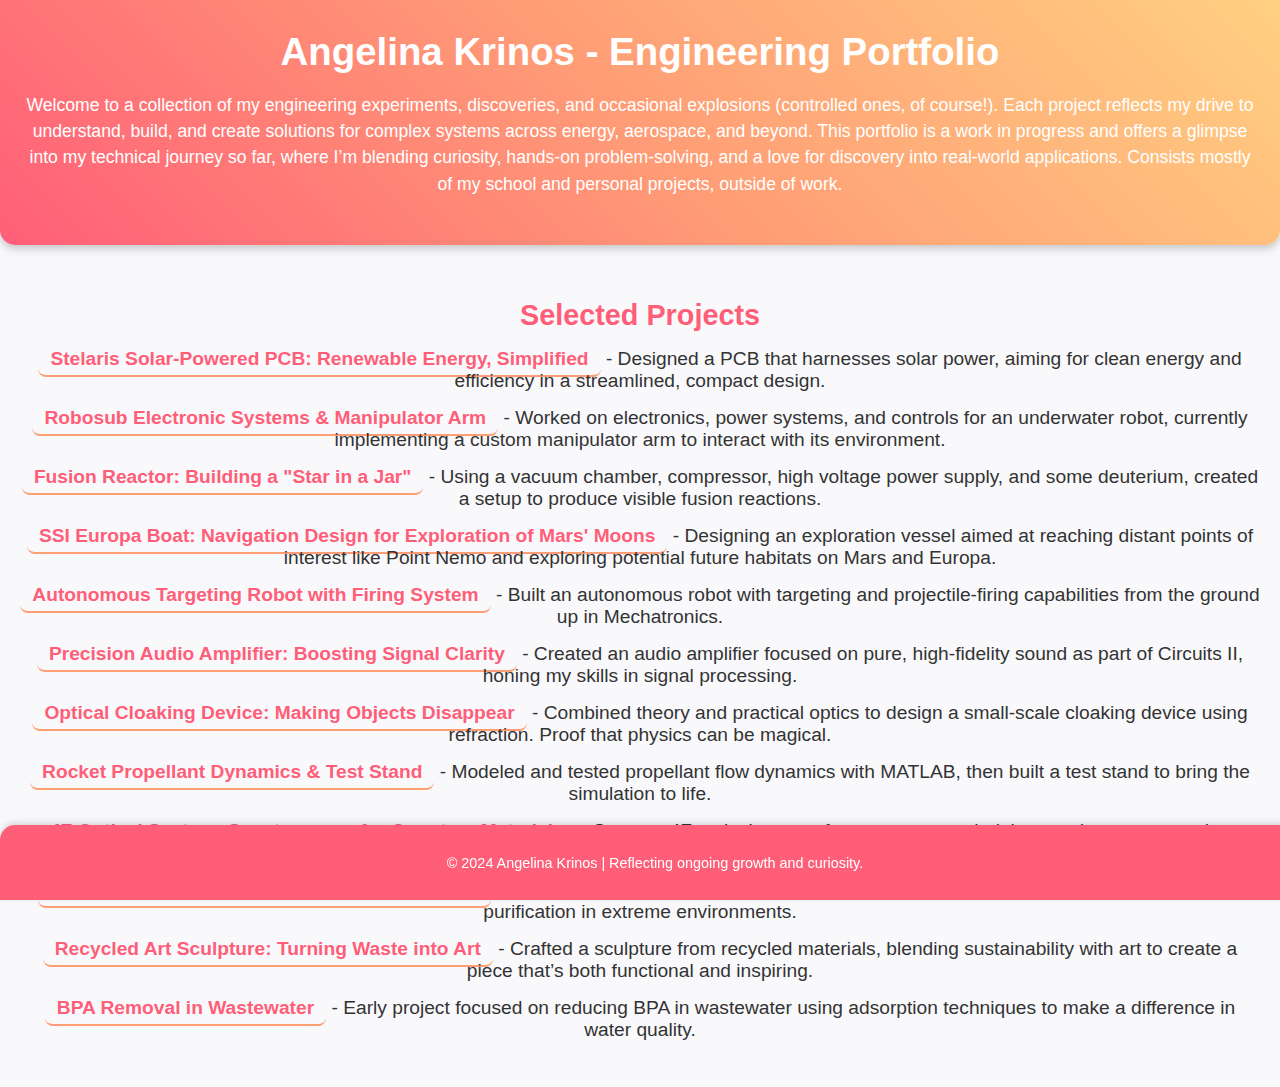
==== index.html @ dcae76e0 "Update index.html" ====
<!DOCTYPE html>
<html lang="en">
<head>
    <meta charset="UTF-8">
    <meta name="viewport" content="width=device-width, initial-scale=1.0">
    <title>Angelina Krinos - Portfolio</title>
    <link rel="stylesheet" href="assets/styles.css">
</head>
<body>
    <header>
        <div class="header-background"></div> <!-- Adds a custom shape in the background -->
        <h1>Angelina Krinos - Engineering Portfolio</h1>
        <p>
            Welcome to a collection of my engineering experiments, discoveries, and occasional explosions (controlled ones, of course!). Each project reflects my drive to understand, build, and create solutions for complex systems across energy, aerospace, and beyond. This portfolio is a work in progress and offers a glimpse into my technical journey so far, where I’m blending curiosity, hands-on problem-solving, and a love for discovery into real-world applications. Consists mostly of my school and personal projects, outside of work.
        </p>
    </header>

    <section id="projects">
        <h2>Selected Projects</h2>
        <ul>
            <li><a href="projects/stelaris-solar-charging-pcb.html">Stelaris Solar-Powered PCB: Renewable Energy, Simplified</a> - Designed a PCB that harnesses solar power, aiming for clean energy and efficiency in a streamlined, compact design.</li>
            <li><a href="projects/robosub-power-manipulator.html">Robosub Electronic Systems & Manipulator Arm</a> - Worked on electronics, power systems, and controls for an underwater robot, currently implementing a custom manipulator arm to interact with its environment.</li>
            <li><a href="projects/fusion-reactor.html">Fusion Reactor: Building a "Star in a Jar"</a> - Using a vacuum chamber, compressor, high voltage power supply, and some deuterium, created a setup to produce visible fusion reactions.</li>
            <li><a href="projects/ssi-europa-boat.html">SSI Europa Boat: Navigation Design for Exploration of Mars' Moons</a> - Designing an exploration vessel aimed at reaching distant points of interest like Point Nemo and exploring potential future habitats on Mars and Europa.</li>
            <li><a href="projects/projectile-firing-robot.html">Autonomous Targeting Robot with Firing System</a> - Built an autonomous robot with targeting and projectile-firing capabilities from the ground up in Mechatronics.</li>
            <li><a href="projects/audio-amplifier.html">Precision Audio Amplifier: Boosting Signal Clarity</a> - Created an audio amplifier focused on pure, high-fidelity sound as part of Circuits II, honing my skills in signal processing.</li>
            <li><a href="projects/optical-cloaking-device.html">Optical Cloaking Device: Making Objects Disappear</a> - Combined theory and practical optics to design a small-scale cloaking device using refraction. Proof that physics can be magical.</li>
            <li><a href="projects/rocket-propellant-system.html">Rocket Propellant Dynamics & Test Stand</a> - Modeled and tested propellant flow dynamics with MATLAB, then built a test stand to bring the simulation to life.</li>
            <li><a href="projects/4f-optical-system.html">4F Optical System: Spectroscopy for Quantum Materials</a> - Set up a 4F optical system for spectroscopy, helping to advance research on quantum materials and improve experimental results.</li>
            <li><a href="projects/zeolite-air-purification.html">ISS Zeolite Air Purification: Fresh Air for Space</a> - Developed a 3D-printed filtration material to enhance air quality on the ISS, tackling air purification in extreme environments.</li>
            <li><a href="projects/recycled-art-sculpture.html">Recycled Art Sculpture: Turning Waste into Art</a> - Crafted a sculpture from recycled materials, blending sustainability with art to create a piece that’s both functional and inspiring.</li>
            <li><a href="projects/adsorption-bpa-wastewater.html">BPA Removal in Wastewater</a> - Early project focused on reducing BPA in wastewater using adsorption techniques to make a difference in water quality.</li>
        </ul>
    </section>

    <footer>
        <p>&copy; 2024 Angelina Krinos | Reflecting ongoing growth and curiosity.</p>
    </footer>
</body>
</html>
---- assets/styles.css ----
/* General styles */
body {
    font-family: 'Roboto', sans-serif;
    margin: 0;
    padding: 0;
    background-color: #f9f9fc;
    color: #333;
    text-align: center;
}

/* Header */
header {
    font-family: 'Montserrat', sans-serif;
    background: linear-gradient(45deg, #ff5e78, #ff9d76, #ffd081);
    color: #fff;
    padding: 30px 20px;
    border-radius: 0 0 15px 15px;
    box-shadow: 0px 4px 8px rgba(0, 0, 0, 0.2);
}

header h1 {
    font-size: 2.4em;
    margin: 0;
}

header p {
    font-size: 1.1em;
    line-height: 1.5;
}

/* Section for projects */
#projects {
    padding: 30px 20px;
}
#projects h2 {
    font-family: 'Montserrat', sans-serif;
    color: #ff5e78;
    font-size: 1.8em;
    margin-bottom: 15px;
}

ul {
    list-style: none;
    padding: 0;
}

li {
    margin: 15px 0;
    font-size: 1.2em;
}

a {
    text-decoration: none;
    color: #ff5e78;
    font-weight: bold;
    border-bottom: 2px solid #ff9d76;
    padding: 6px 12px;
    border-radius: 8px;
    transition: background-color 0.3s, color 0.3s;
}

a:hover {
    background-color: #ff9d76;
    color: #fff;
}

/* Footer */
footer {
    font-family: 'Roboto', sans-serif;
    background: #ff5e78;
    color: #fff;
    padding: 15px;
    font-size: 0.9em;
    position: fixed;
    bottom: 0;
    width: 100%;
    border-radius: 15px 15px 0 0;
    box-shadow: 0px -2px 6px rgba(0, 0, 0, 0.15);
}
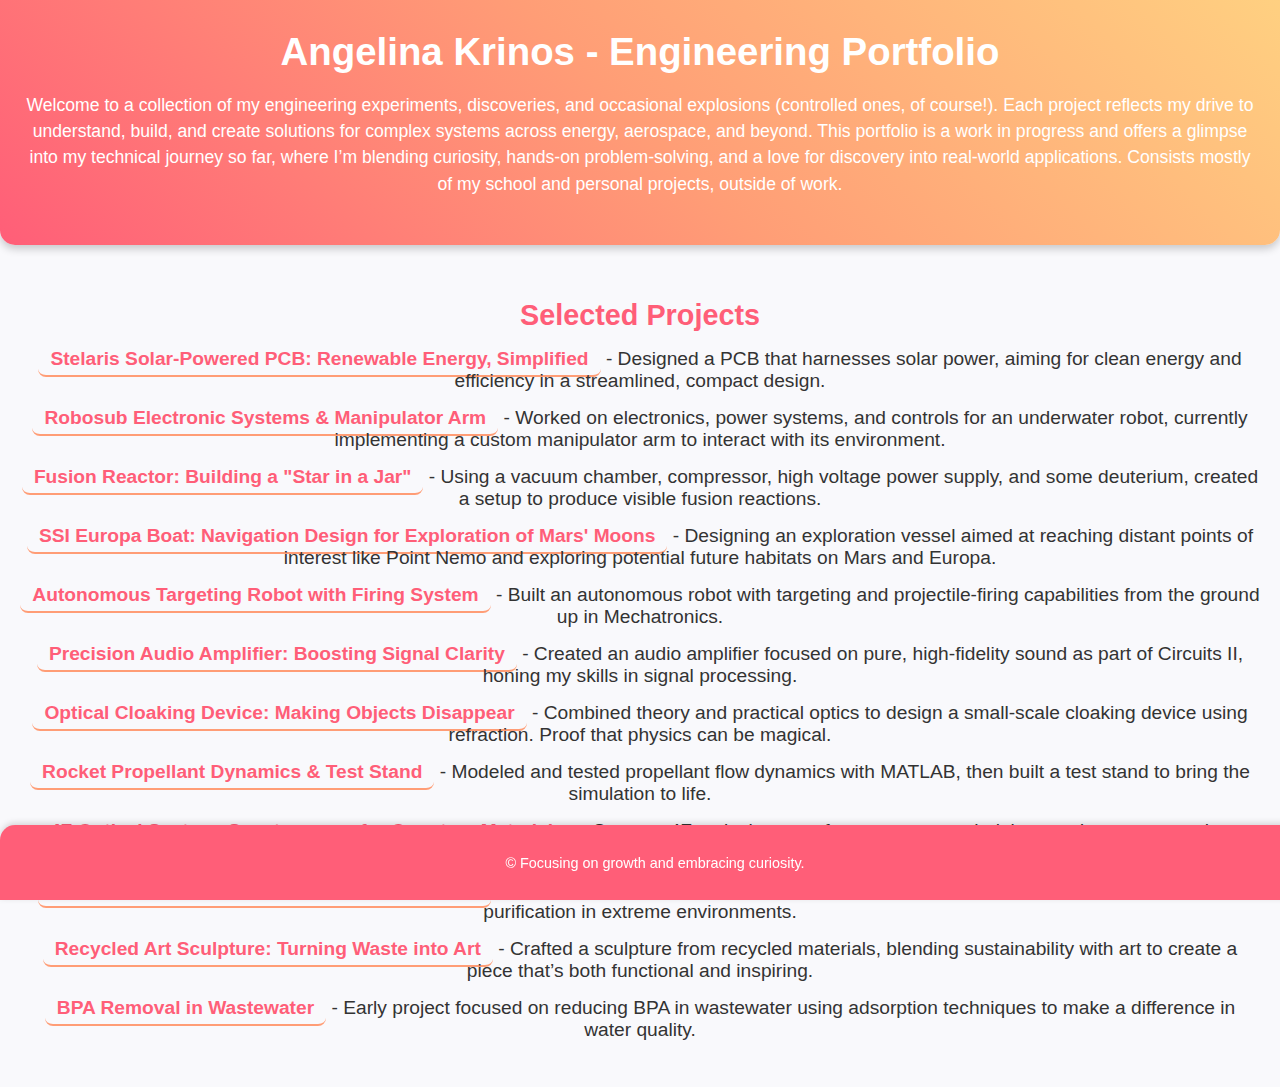
==== commit 94c120c1: "Update index.html" ====
--- a/index.html
+++ b/index.html
@@ -34,7 +34,7 @@
     </section>
 
     <footer>
-        <p>&copy; 2024 Angelina Krinos | Reflecting ongoing growth and curiosity.</p>
+        <p>&copy; Focusing on growth and embracing curiosity. </p>
     </footer>
 </body>
 </html>
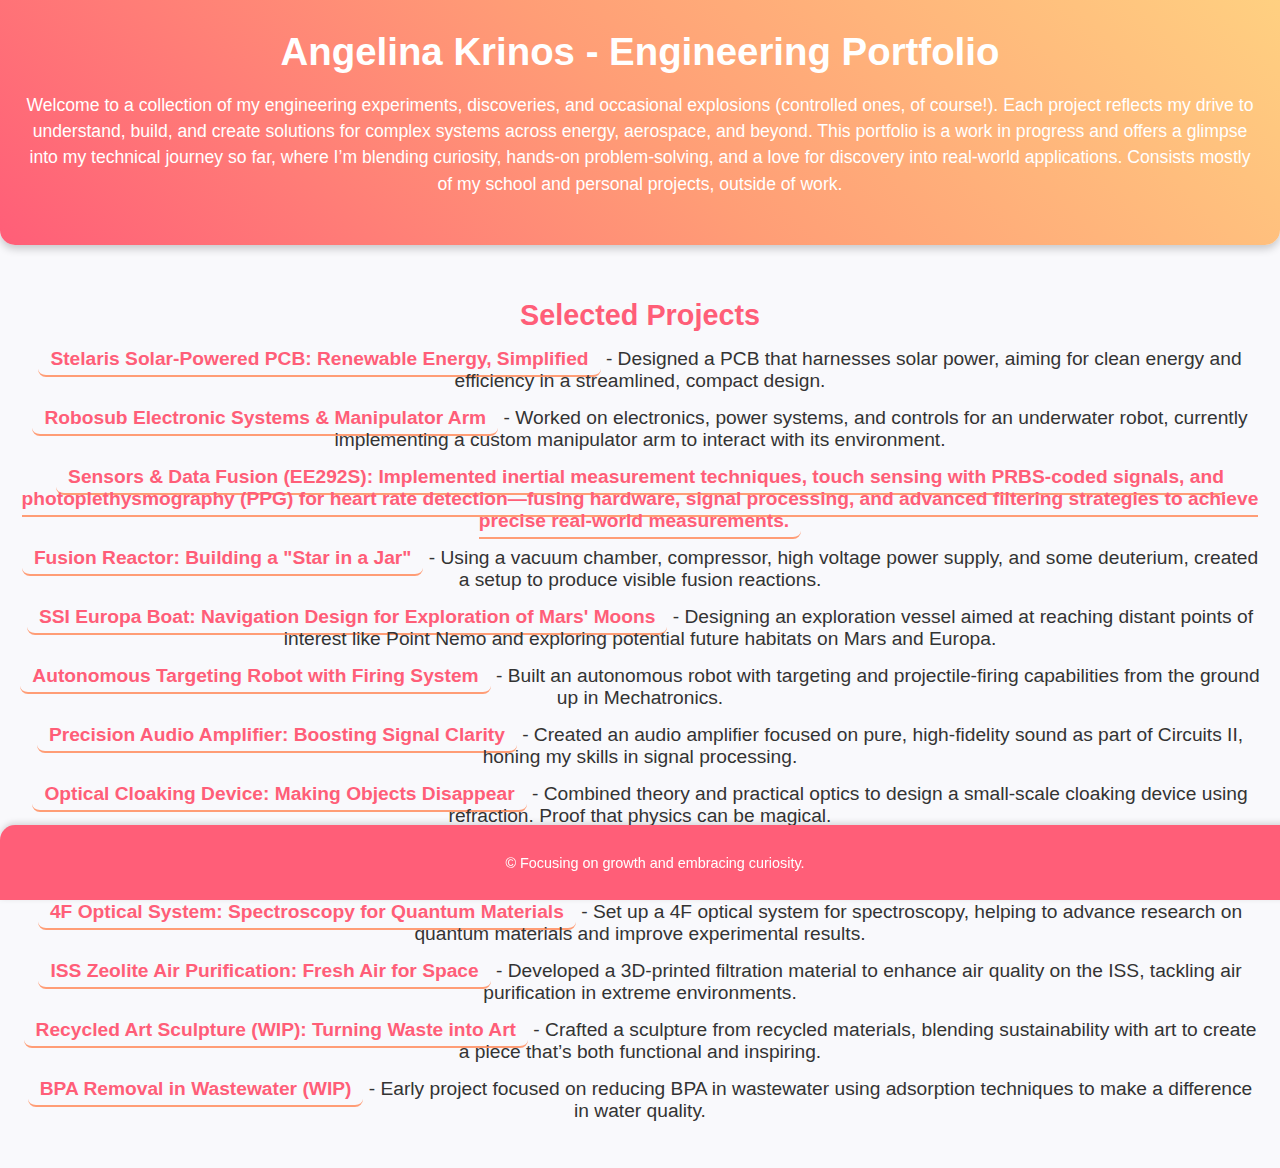
==== commit d511066e: "Update index.html" ====
--- a/index.html
+++ b/index.html
@@ -20,6 +20,7 @@
         <ul>
             <li><a href="projects/stelaris-solar-charging-pcb.html">Stelaris Solar-Powered PCB: Renewable Energy, Simplified</a> - Designed a PCB that harnesses solar power, aiming for clean energy and efficiency in a streamlined, compact design.</li>
             <li><a href="projects/robosub-power-manipulator.html">Robosub Electronic Systems & Manipulator Arm</a> - Worked on electronics, power systems, and controls for an underwater robot, currently implementing a custom manipulator arm to interact with its environment.</li>
+            <li><a href="projects/sensors-data-fusion.html">Sensors & Data Fusion (EE292S): Implemented inertial measurement techniques, touch sensing with PRBS-coded signals, and photoplethysmography (PPG) for heart rate detection—fusing hardware, signal processing, and advanced filtering strategies to achieve precise real-world measurements.</a></li>
             <li><a href="projects/fusion-reactor.html">Fusion Reactor: Building a "Star in a Jar"</a> - Using a vacuum chamber, compressor, high voltage power supply, and some deuterium, created a setup to produce visible fusion reactions.</li>
             <li><a href="projects/ssi-europa-boat.html">SSI Europa Boat: Navigation Design for Exploration of Mars' Moons</a> - Designing an exploration vessel aimed at reaching distant points of interest like Point Nemo and exploring potential future habitats on Mars and Europa.</li>
             <li><a href="projects/projectile-firing-robot.html">Autonomous Targeting Robot with Firing System</a> - Built an autonomous robot with targeting and projectile-firing capabilities from the ground up in Mechatronics.</li>
@@ -28,8 +29,8 @@
             <li><a href="projects/rocket-propellant-system.html">Rocket Propellant Dynamics & Test Stand</a> - Modeled and tested propellant flow dynamics with MATLAB, then built a test stand to bring the simulation to life.</li>
             <li><a href="projects/4f-optical-system.html">4F Optical System: Spectroscopy for Quantum Materials</a> - Set up a 4F optical system for spectroscopy, helping to advance research on quantum materials and improve experimental results.</li>
             <li><a href="projects/zeolite-air-purification.html">ISS Zeolite Air Purification: Fresh Air for Space</a> - Developed a 3D-printed filtration material to enhance air quality on the ISS, tackling air purification in extreme environments.</li>
-            <li><a href="projects/recycled-art-sculpture.html">Recycled Art Sculpture: Turning Waste into Art</a> - Crafted a sculpture from recycled materials, blending sustainability with art to create a piece that’s both functional and inspiring.</li>
-            <li><a href="projects/adsorption-bpa-wastewater.html">BPA Removal in Wastewater</a> - Early project focused on reducing BPA in wastewater using adsorption techniques to make a difference in water quality.</li>
+            <li><a href="projects/recycled-art-sculpture.html">Recycled Art Sculpture (WIP): Turning Waste into Art</a> - Crafted a sculpture from recycled materials, blending sustainability with art to create a piece that’s both functional and inspiring.</li>
+            <li><a href="projects/adsorption-bpa-wastewater.html">BPA Removal in Wastewater (WIP)</a> - Early project focused on reducing BPA in wastewater using adsorption techniques to make a difference in water quality.</li>
         </ul>
     </section>
 
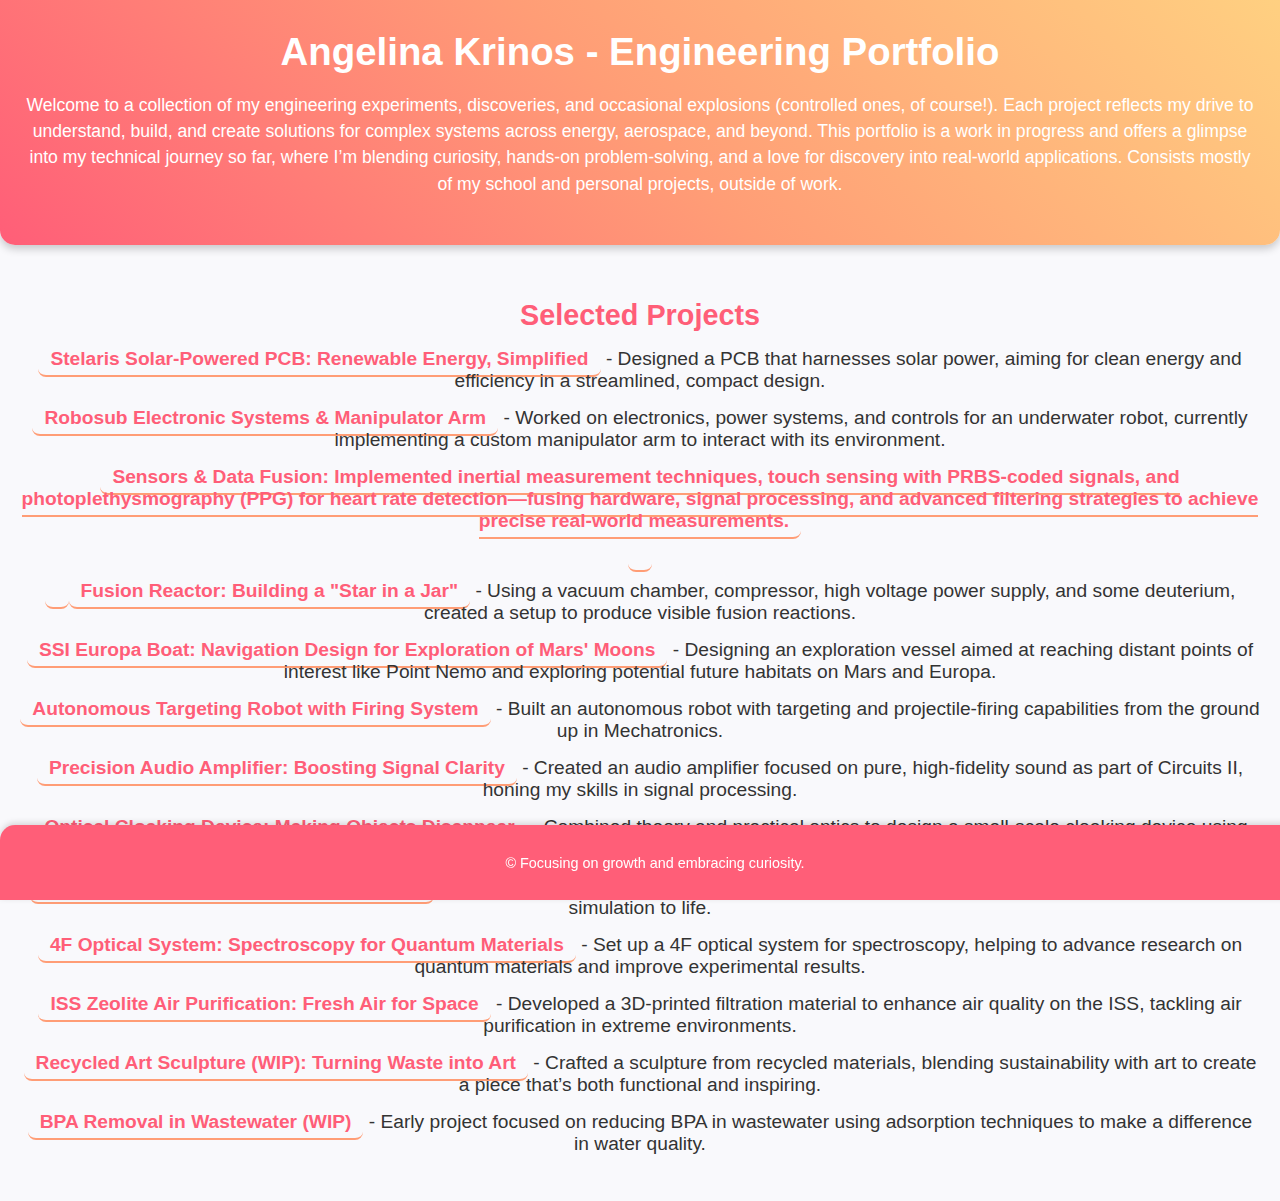
==== commit 5e82b1f7: "Update index.html" ====
--- a/index.html
+++ b/index.html
@@ -20,7 +20,7 @@
         <ul>
             <li><a href="projects/stelaris-solar-charging-pcb.html">Stelaris Solar-Powered PCB: Renewable Energy, Simplified</a> - Designed a PCB that harnesses solar power, aiming for clean energy and efficiency in a streamlined, compact design.</li>
             <li><a href="projects/robosub-power-manipulator.html">Robosub Electronic Systems & Manipulator Arm</a> - Worked on electronics, power systems, and controls for an underwater robot, currently implementing a custom manipulator arm to interact with its environment.</li>
-            <li><a href="projects/sensors-data-fusion.html">Sensors & Data Fusion (EE292S): Implemented inertial measurement techniques, touch sensing with PRBS-coded signals, and photoplethysmography (PPG) for heart rate detection—fusing hardware, signal processing, and advanced filtering strategies to achieve precise real-world measurements.</a></li>
+            <li><a href="projects/sensors-data-fusion.html">Sensors & Data Fusion: Implemented inertial measurement techniques, touch sensing with PRBS-coded signals, and photoplethysmography (PPG) for heart rate detection—fusing hardware, signal processing, and advanced filtering strategies to achieve precise real-world measurements.</li>
             <li><a href="projects/fusion-reactor.html">Fusion Reactor: Building a "Star in a Jar"</a> - Using a vacuum chamber, compressor, high voltage power supply, and some deuterium, created a setup to produce visible fusion reactions.</li>
             <li><a href="projects/ssi-europa-boat.html">SSI Europa Boat: Navigation Design for Exploration of Mars' Moons</a> - Designing an exploration vessel aimed at reaching distant points of interest like Point Nemo and exploring potential future habitats on Mars and Europa.</li>
             <li><a href="projects/projectile-firing-robot.html">Autonomous Targeting Robot with Firing System</a> - Built an autonomous robot with targeting and projectile-firing capabilities from the ground up in Mechatronics.</li>
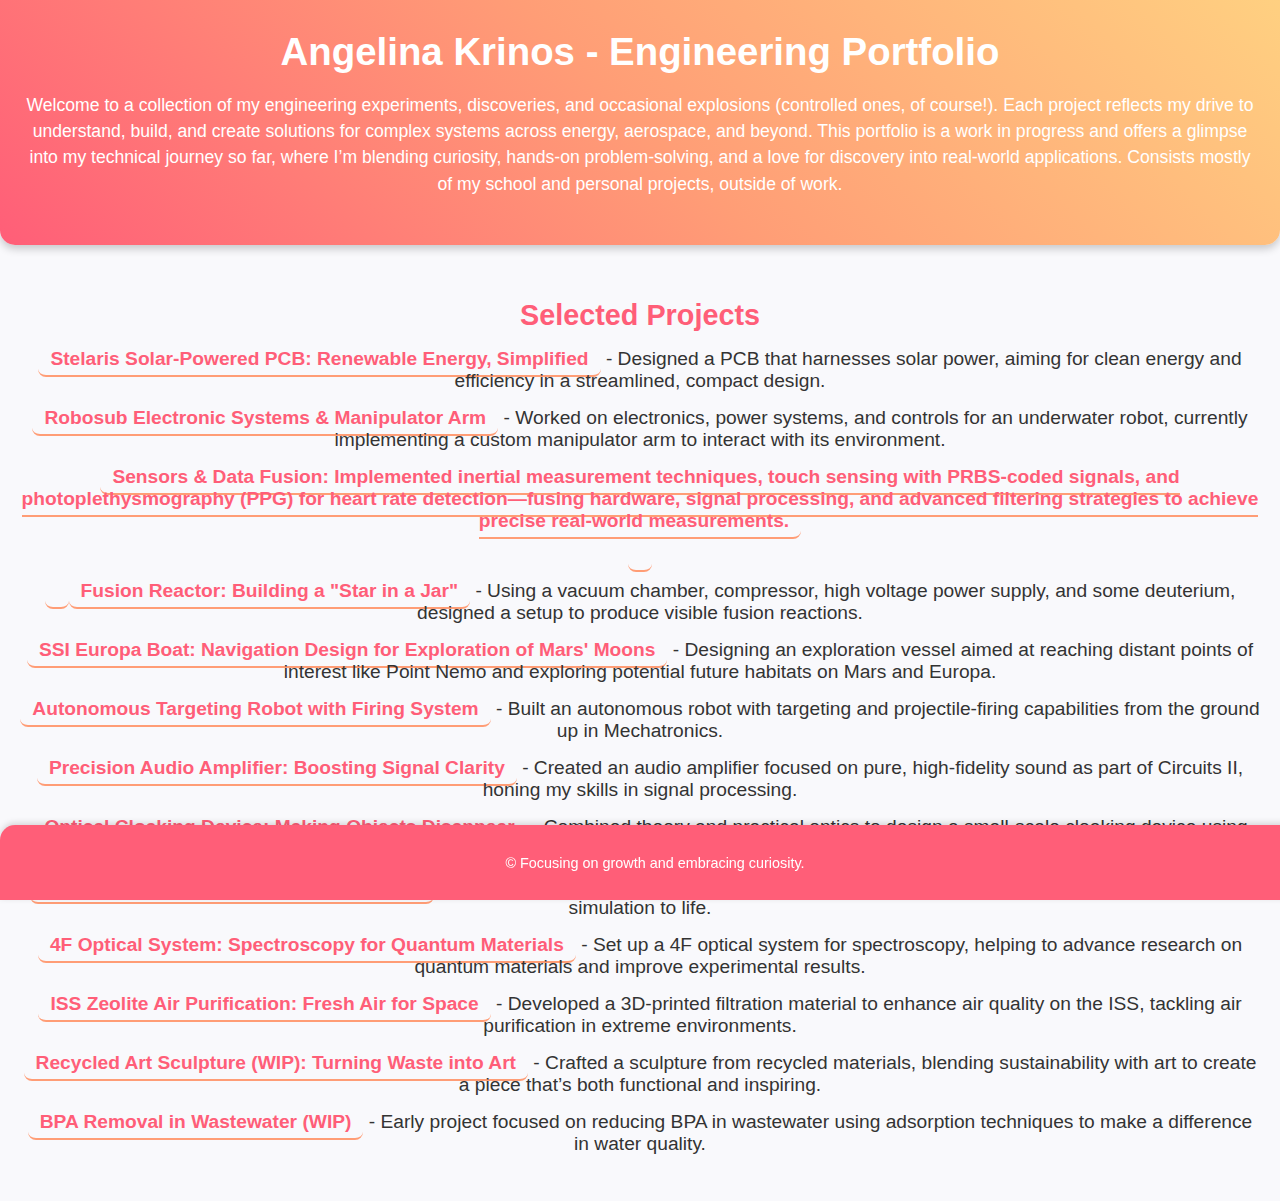
==== commit fc7dee19: "Update index.html" ====
--- a/index.html
+++ b/index.html
@@ -21,7 +21,7 @@
             <li><a href="projects/stelaris-solar-charging-pcb.html">Stelaris Solar-Powered PCB: Renewable Energy, Simplified</a> - Designed a PCB that harnesses solar power, aiming for clean energy and efficiency in a streamlined, compact design.</li>
             <li><a href="projects/robosub-power-manipulator.html">Robosub Electronic Systems & Manipulator Arm</a> - Worked on electronics, power systems, and controls for an underwater robot, currently implementing a custom manipulator arm to interact with its environment.</li>
             <li><a href="projects/sensors-data-fusion.html">Sensors & Data Fusion: Implemented inertial measurement techniques, touch sensing with PRBS-coded signals, and photoplethysmography (PPG) for heart rate detection—fusing hardware, signal processing, and advanced filtering strategies to achieve precise real-world measurements.</li>
-            <li><a href="projects/fusion-reactor.html">Fusion Reactor: Building a "Star in a Jar"</a> - Using a vacuum chamber, compressor, high voltage power supply, and some deuterium, created a setup to produce visible fusion reactions.</li>
+            <li><a href="projects/fusion-reactor.html">Fusion Reactor: Building a "Star in a Jar"</a> - Using a vacuum chamber, compressor, high voltage power supply, and some deuterium, designed a setup to produce visible fusion reactions.</li>
             <li><a href="projects/ssi-europa-boat.html">SSI Europa Boat: Navigation Design for Exploration of Mars' Moons</a> - Designing an exploration vessel aimed at reaching distant points of interest like Point Nemo and exploring potential future habitats on Mars and Europa.</li>
             <li><a href="projects/projectile-firing-robot.html">Autonomous Targeting Robot with Firing System</a> - Built an autonomous robot with targeting and projectile-firing capabilities from the ground up in Mechatronics.</li>
             <li><a href="projects/audio-amplifier.html">Precision Audio Amplifier: Boosting Signal Clarity</a> - Created an audio amplifier focused on pure, high-fidelity sound as part of Circuits II, honing my skills in signal processing.</li>
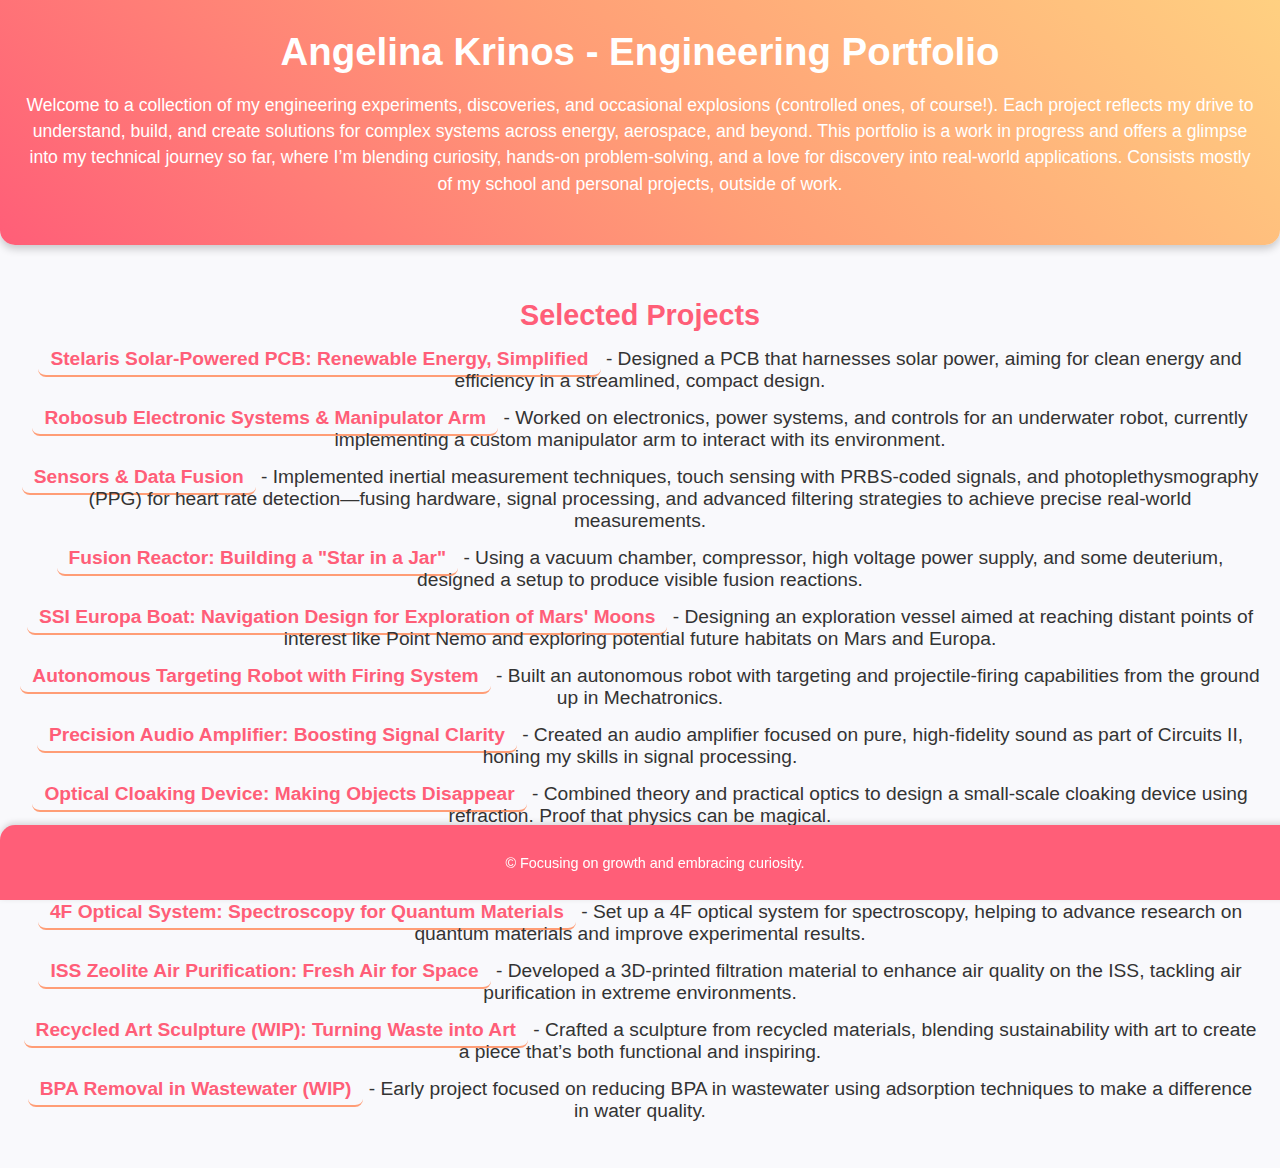
==== commit 88e075e6: "Update index.html" ====
--- a/index.html
+++ b/index.html
@@ -20,7 +20,7 @@
         <ul>
             <li><a href="projects/stelaris-solar-charging-pcb.html">Stelaris Solar-Powered PCB: Renewable Energy, Simplified</a> - Designed a PCB that harnesses solar power, aiming for clean energy and efficiency in a streamlined, compact design.</li>
             <li><a href="projects/robosub-power-manipulator.html">Robosub Electronic Systems & Manipulator Arm</a> - Worked on electronics, power systems, and controls for an underwater robot, currently implementing a custom manipulator arm to interact with its environment.</li>
-            <li><a href="projects/sensors-data-fusion.html">Sensors & Data Fusion: Implemented inertial measurement techniques, touch sensing with PRBS-coded signals, and photoplethysmography (PPG) for heart rate detection—fusing hardware, signal processing, and advanced filtering strategies to achieve precise real-world measurements.</li>
+            <li><a href="projects/sensors-data-fusion.html">Sensors & Data Fusion</a> - Implemented inertial measurement techniques, touch sensing with PRBS-coded signals, and photoplethysmography (PPG) for heart rate detection—fusing hardware, signal processing, and advanced filtering strategies to achieve precise real-world measurements.</li>
             <li><a href="projects/fusion-reactor.html">Fusion Reactor: Building a "Star in a Jar"</a> - Using a vacuum chamber, compressor, high voltage power supply, and some deuterium, designed a setup to produce visible fusion reactions.</li>
             <li><a href="projects/ssi-europa-boat.html">SSI Europa Boat: Navigation Design for Exploration of Mars' Moons</a> - Designing an exploration vessel aimed at reaching distant points of interest like Point Nemo and exploring potential future habitats on Mars and Europa.</li>
             <li><a href="projects/projectile-firing-robot.html">Autonomous Targeting Robot with Firing System</a> - Built an autonomous robot with targeting and projectile-firing capabilities from the ground up in Mechatronics.</li>
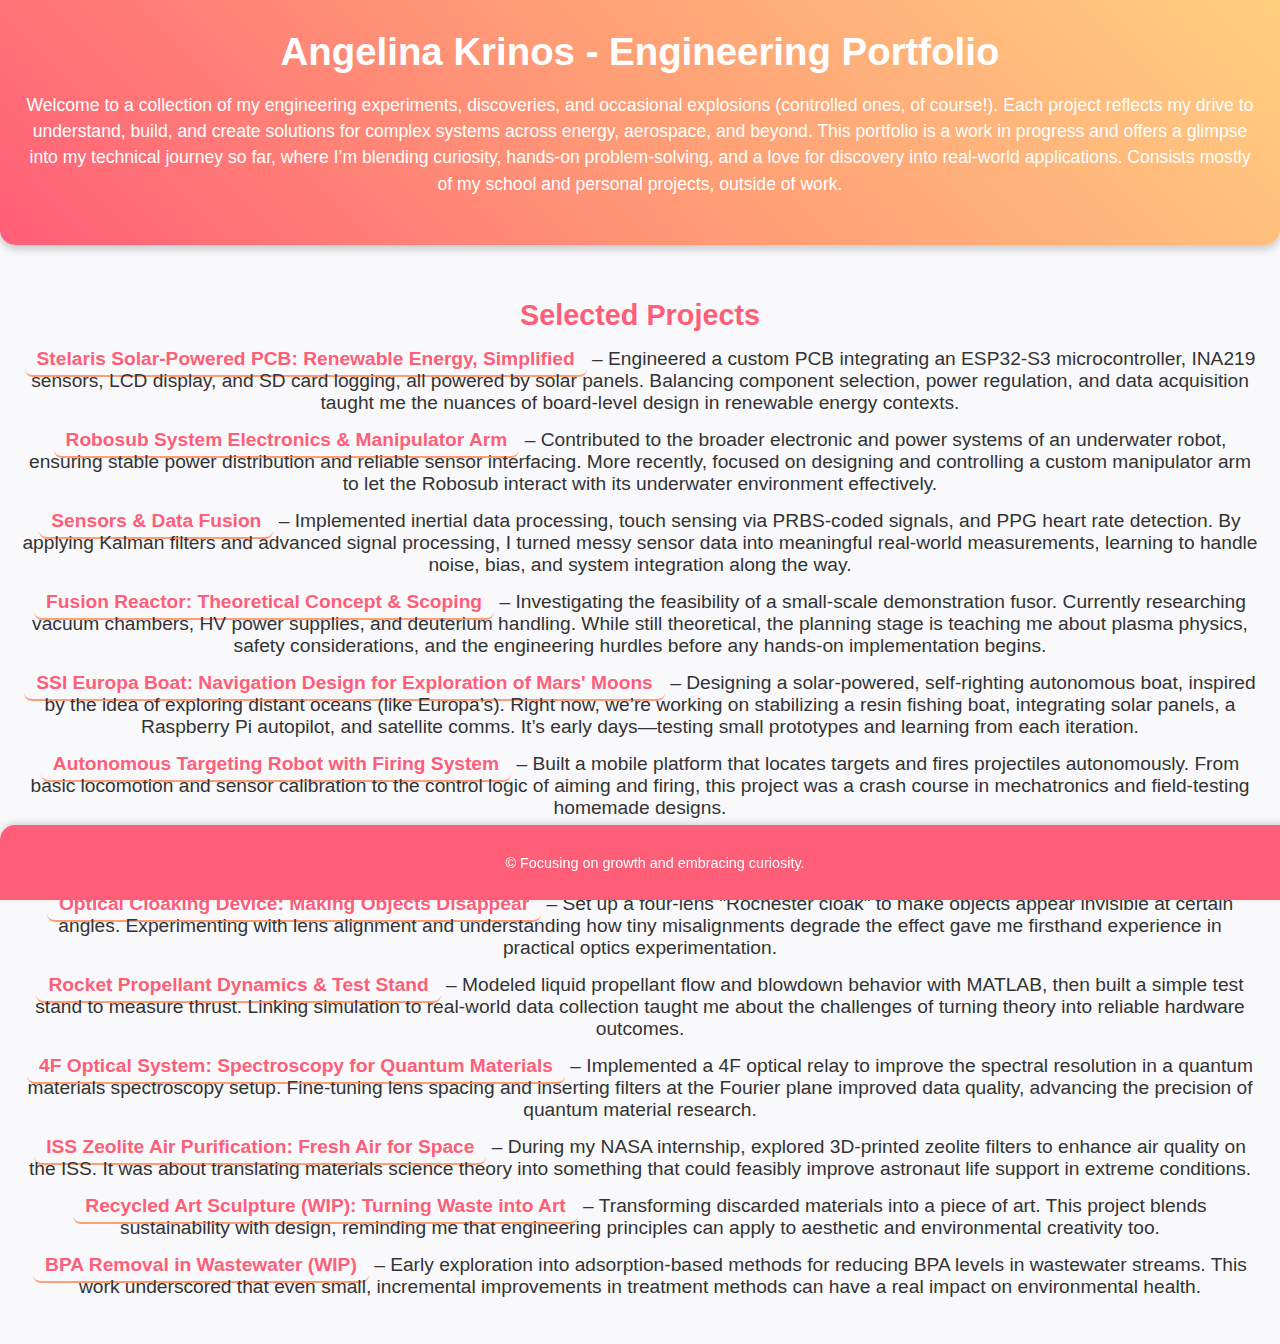
==== commit 00bcae44: "Update index.html" ====
--- a/index.html
+++ b/index.html
@@ -15,24 +15,62 @@
         </p>
     </header>
 
-    <section id="projects">
-        <h2>Selected Projects</h2>
-        <ul>
-            <li><a href="projects/stelaris-solar-charging-pcb.html">Stelaris Solar-Powered PCB: Renewable Energy, Simplified</a> - Designed a PCB that harnesses solar power, aiming for clean energy and efficiency in a streamlined, compact design.</li>
-            <li><a href="projects/robosub-power-manipulator.html">Robosub Electronic Systems & Manipulator Arm</a> - Worked on electronics, power systems, and controls for an underwater robot, currently implementing a custom manipulator arm to interact with its environment.</li>
-            <li><a href="projects/sensors-data-fusion.html">Sensors & Data Fusion</a> - Implemented inertial measurement techniques, touch sensing with PRBS-coded signals, and photoplethysmography (PPG) for heart rate detection—fusing hardware, signal processing, and advanced filtering strategies to achieve precise real-world measurements.</li>
-            <li><a href="projects/fusion-reactor.html">Fusion Reactor: Building a "Star in a Jar"</a> - Using a vacuum chamber, compressor, high voltage power supply, and some deuterium, designed a setup to produce visible fusion reactions.</li>
-            <li><a href="projects/ssi-europa-boat.html">SSI Europa Boat: Navigation Design for Exploration of Mars' Moons</a> - Designing an exploration vessel aimed at reaching distant points of interest like Point Nemo and exploring potential future habitats on Mars and Europa.</li>
-            <li><a href="projects/projectile-firing-robot.html">Autonomous Targeting Robot with Firing System</a> - Built an autonomous robot with targeting and projectile-firing capabilities from the ground up in Mechatronics.</li>
-            <li><a href="projects/audio-amplifier.html">Precision Audio Amplifier: Boosting Signal Clarity</a> - Created an audio amplifier focused on pure, high-fidelity sound as part of Circuits II, honing my skills in signal processing.</li>
-            <li><a href="projects/optical-cloaking-device.html">Optical Cloaking Device: Making Objects Disappear</a> - Combined theory and practical optics to design a small-scale cloaking device using refraction. Proof that physics can be magical.</li>
-            <li><a href="projects/rocket-propellant-system.html">Rocket Propellant Dynamics & Test Stand</a> - Modeled and tested propellant flow dynamics with MATLAB, then built a test stand to bring the simulation to life.</li>
-            <li><a href="projects/4f-optical-system.html">4F Optical System: Spectroscopy for Quantum Materials</a> - Set up a 4F optical system for spectroscopy, helping to advance research on quantum materials and improve experimental results.</li>
-            <li><a href="projects/zeolite-air-purification.html">ISS Zeolite Air Purification: Fresh Air for Space</a> - Developed a 3D-printed filtration material to enhance air quality on the ISS, tackling air purification in extreme environments.</li>
-            <li><a href="projects/recycled-art-sculpture.html">Recycled Art Sculpture (WIP): Turning Waste into Art</a> - Crafted a sculpture from recycled materials, blending sustainability with art to create a piece that’s both functional and inspiring.</li>
-            <li><a href="projects/adsorption-bpa-wastewater.html">BPA Removal in Wastewater (WIP)</a> - Early project focused on reducing BPA in wastewater using adsorption techniques to make a difference in water quality.</li>
-        </ul>
-    </section>
+<section id="projects">
+    <h2>Selected Projects</h2>
+    <ul>
+        <li><a href="projects/stelaris-solar-charging-pcb.html">Stelaris Solar-Powered PCB: Renewable Energy, Simplified</a>  
+            – Engineered a custom PCB integrating an ESP32-S3 microcontroller, INA219 sensors, LCD display, and SD card logging, all powered by solar panels. 
+            Balancing component selection, power regulation, and data acquisition taught me the nuances of board-level design in renewable energy contexts.</li>
+
+        <li><a href="projects/robosub-power-manipulator.html">Robosub System Electronics & Manipulator Arm</a>  
+            – Contributed to the broader electronic and power systems of an underwater robot, ensuring stable power distribution and reliable sensor interfacing. 
+            More recently, focused on designing and controlling a custom manipulator arm to let the Robosub interact with its underwater environment effectively.</li>
+
+        <li><a href="projects/sensors-data-fusion.html">Sensors & Data Fusion</a>  
+            – Implemented inertial data processing, touch sensing via PRBS-coded signals, and PPG heart rate detection. 
+            By applying Kalman filters and advanced signal processing, I turned messy sensor data into meaningful real-world measurements, learning to handle noise, bias, and system integration along the way.</li>
+
+        <li><a href="projects/fusion-reactor.html">Fusion Reactor: Theoretical Concept & Scoping</a>  
+            – Investigating the feasibility of a small-scale demonstration fusor. Currently researching vacuum chambers, HV power supplies, and deuterium handling. 
+            While still theoretical, the planning stage is teaching me about plasma physics, safety considerations, and the engineering hurdles before any hands-on implementation begins.</li>
+
+        <li><a href="projects/ssi-europa-boat.html">SSI Europa Boat: Navigation Design for Exploration of Mars' Moons</a>  
+            – Designing a solar-powered, self-righting autonomous boat, inspired by the idea of exploring distant oceans (like Europa’s). 
+            Right now, we’re working on stabilizing a resin fishing boat, integrating solar panels, a Raspberry Pi autopilot, and satellite comms. It’s early days—testing small prototypes and learning from each iteration.</li>
+
+        <li><a href="projects/projectile-firing-robot.html">Autonomous Targeting Robot with Firing System</a>  
+            – Built a mobile platform that locates targets and fires projectiles autonomously. 
+            From basic locomotion and sensor calibration to the control logic of aiming and firing, this project was a crash course in mechatronics and field-testing homemade designs.</li>
+
+        <li><a href="projects/audio-amplifier.html">Precision Audio Amplifier: Boosting Signal Clarity</a>  
+            – Developed a high-fidelity audio amplifier circuit, focusing on clean, stable gain stages and noise reduction. 
+            This taught me to appreciate how subtle design tweaks in filtering and grounding can lead to noticeably better audio quality.</li>
+
+        <li><a href="projects/optical-cloaking-device.html">Optical Cloaking Device: Making Objects Disappear</a>  
+            – Set up a four-lens "Rochester cloak" to make objects appear invisible at certain angles. 
+            Experimenting with lens alignment and understanding how tiny misalignments degrade the effect gave me firsthand experience in practical optics experimentation.</li>
+
+        <li><a href="projects/rocket-propellant-system.html">Rocket Propellant Dynamics & Test Stand</a>  
+            – Modeled liquid propellant flow and blowdown behavior with MATLAB, then built a simple test stand to measure thrust. 
+            Linking simulation to real-world data collection taught me about the challenges of turning theory into reliable hardware outcomes.</li>
+
+        <li><a href="projects/4f-optical-system.html">4F Optical System: Spectroscopy for Quantum Materials</a>  
+            – Implemented a 4F optical relay to improve the spectral resolution in a quantum materials spectroscopy setup. 
+            Fine-tuning lens spacing and inserting filters at the Fourier plane improved data quality, advancing the precision of quantum material research.</li>
+
+        <li><a href="projects/zeolite-air-purification.html">ISS Zeolite Air Purification: Fresh Air for Space</a>  
+            – During my NASA internship, explored 3D-printed zeolite filters to enhance air quality on the ISS. 
+            It was about translating materials science theory into something that could feasibly improve astronaut life support in extreme conditions.</li>
+
+        <li><a href="projects/recycled-art-sculpture.html">Recycled Art Sculpture (WIP): Turning Waste into Art</a>  
+            – Transforming discarded materials into a piece of art. This project blends sustainability with design, reminding me that engineering principles can apply to aesthetic and environmental creativity too.</li>
+
+        <li><a href="projects/adsorption-bpa-wastewater.html">BPA Removal in Wastewater (WIP)</a>  
+            – Early exploration into adsorption-based methods for reducing BPA levels in wastewater streams. 
+            This work underscored that even small, incremental improvements in treatment methods can have a real impact on environmental health.</li>
+    </ul>
+</section>
+
 
     <footer>
         <p>&copy; Focusing on growth and embracing curiosity. </p>
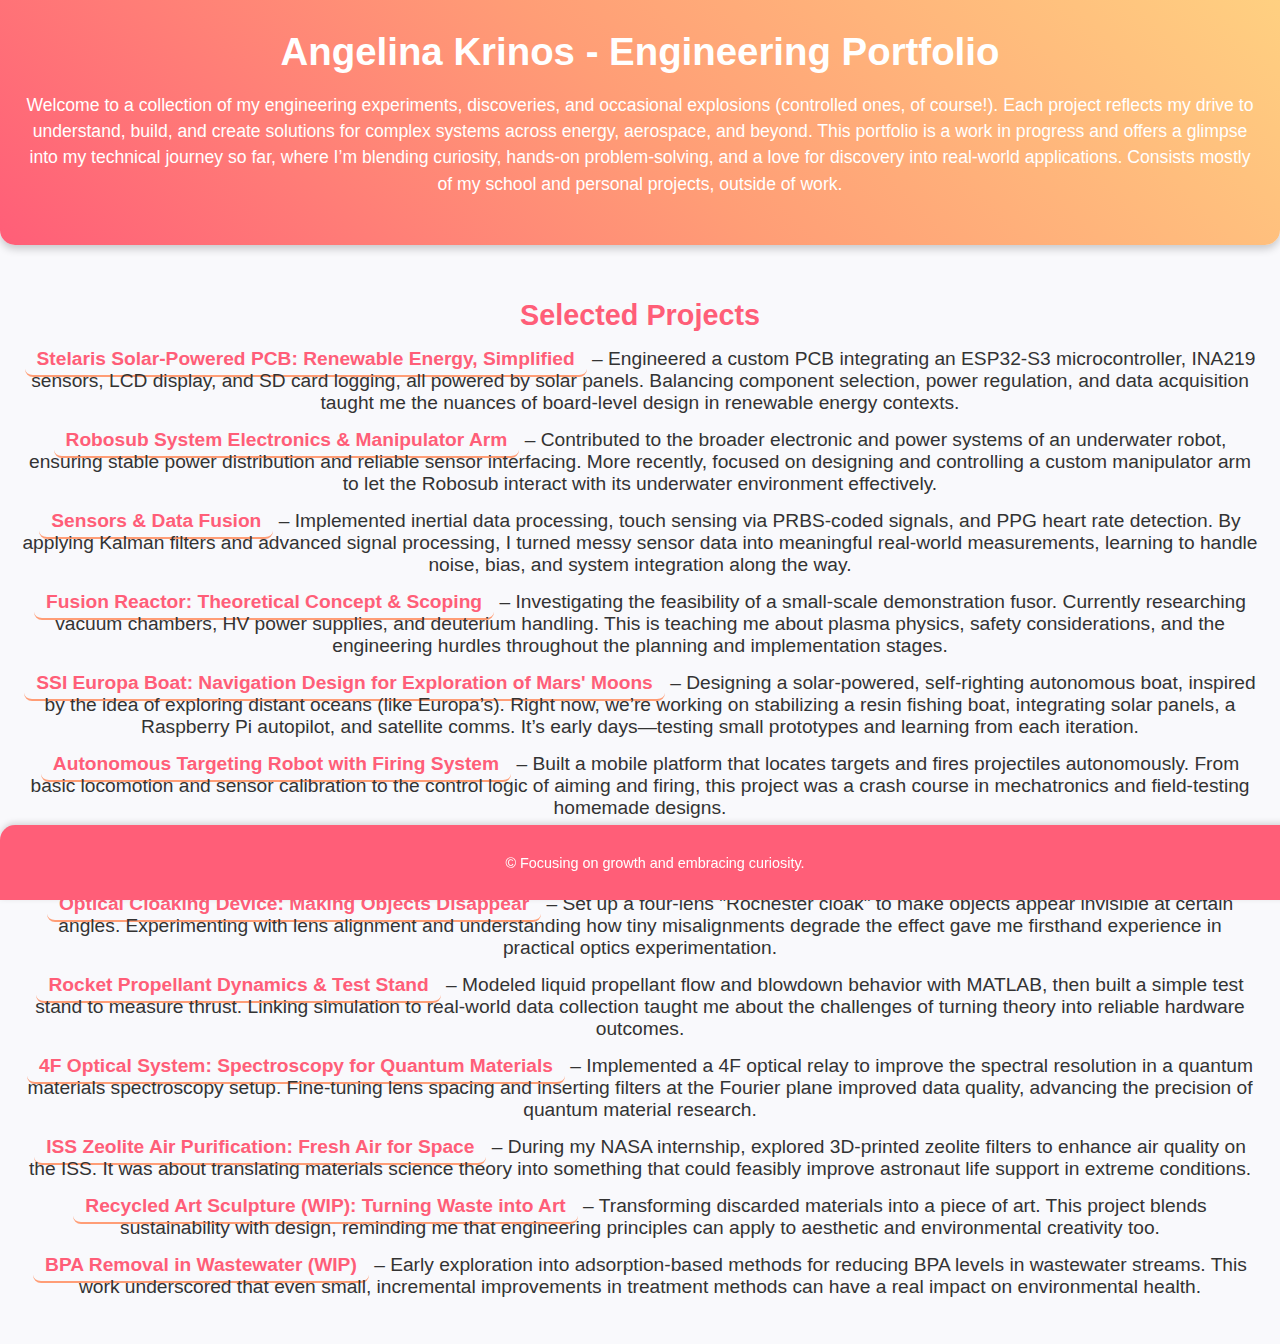
==== commit 1b20cdf8: "Update index.html" ====
--- a/index.html
+++ b/index.html
@@ -32,7 +32,7 @@
 
         <li><a href="projects/fusion-reactor.html">Fusion Reactor: Theoretical Concept & Scoping</a>  
             – Investigating the feasibility of a small-scale demonstration fusor. Currently researching vacuum chambers, HV power supplies, and deuterium handling. 
-            While still theoretical, the planning stage is teaching me about plasma physics, safety considerations, and the engineering hurdles before any hands-on implementation begins.</li>
+            This is teaching me about plasma physics, safety considerations, and the engineering hurdles throughout the planning and implementation stages.</li>
 
         <li><a href="projects/ssi-europa-boat.html">SSI Europa Boat: Navigation Design for Exploration of Mars' Moons</a>  
             – Designing a solar-powered, self-righting autonomous boat, inspired by the idea of exploring distant oceans (like Europa’s). 
